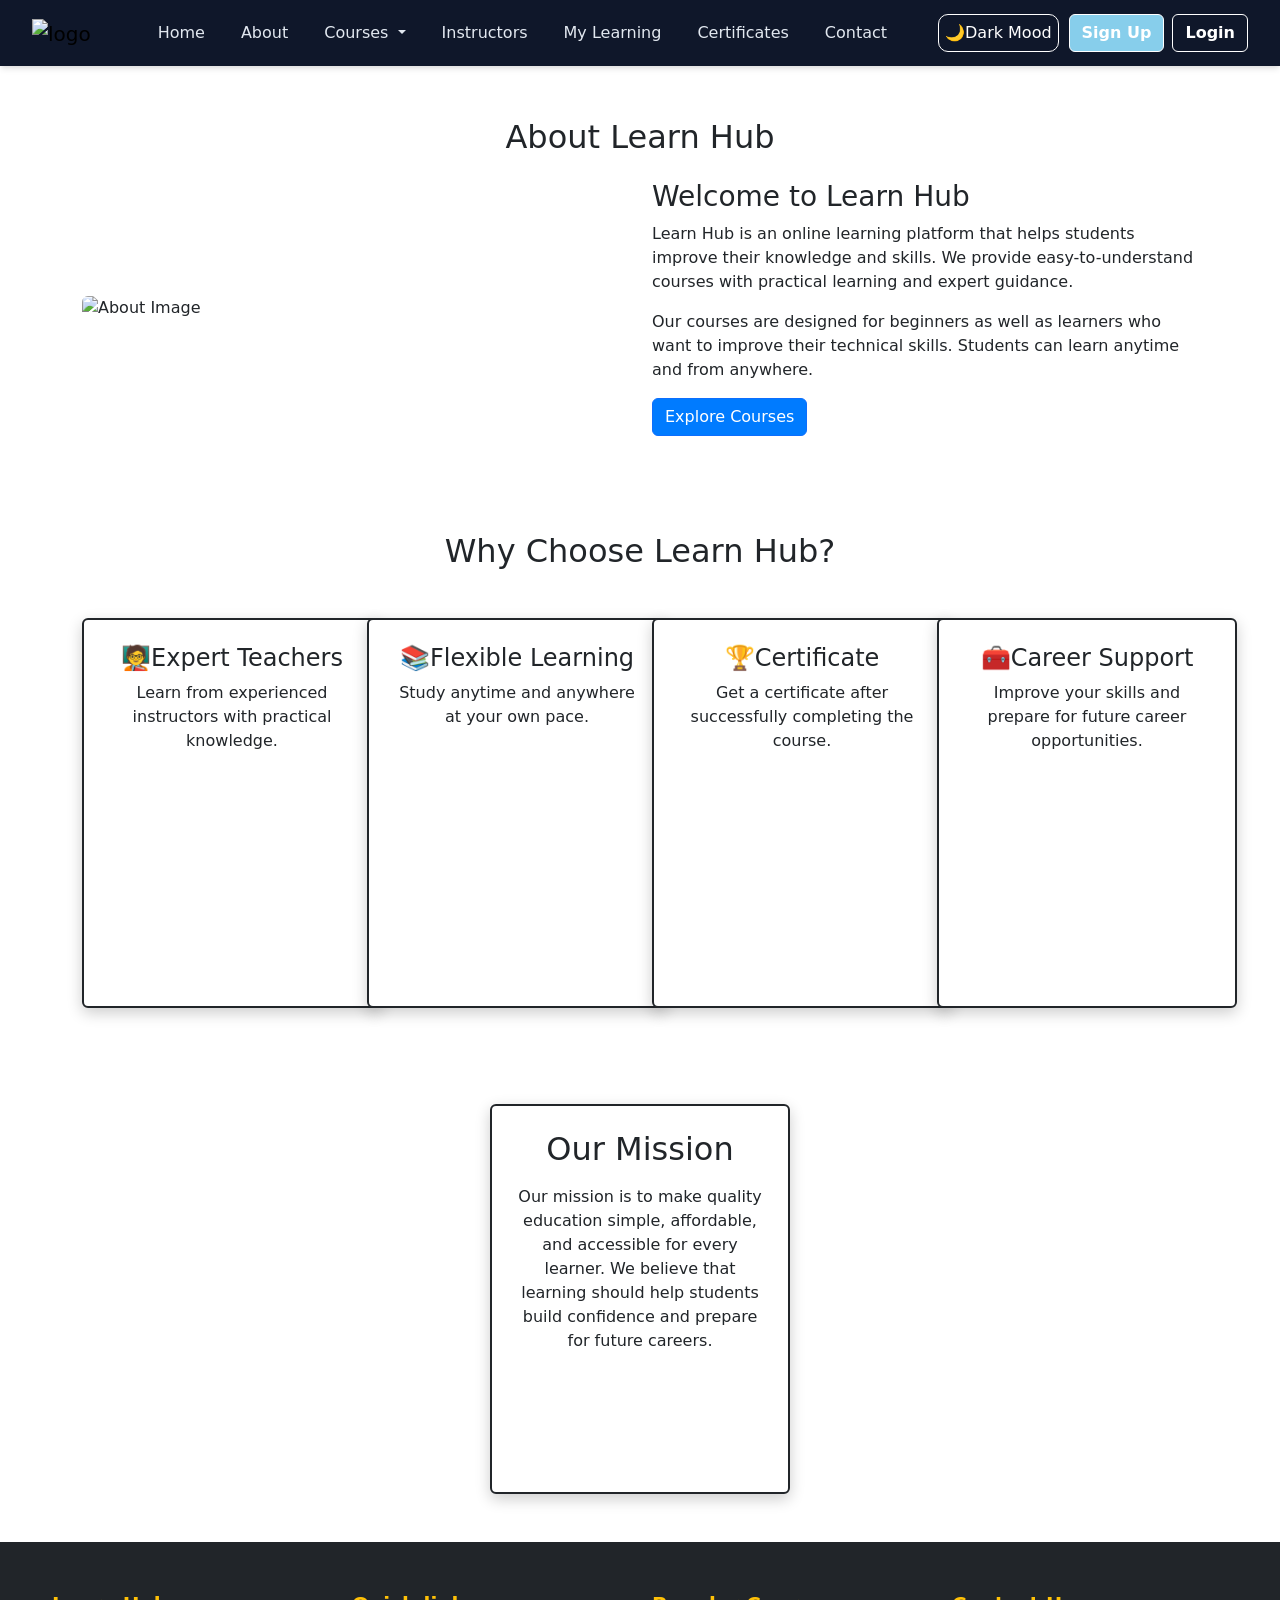
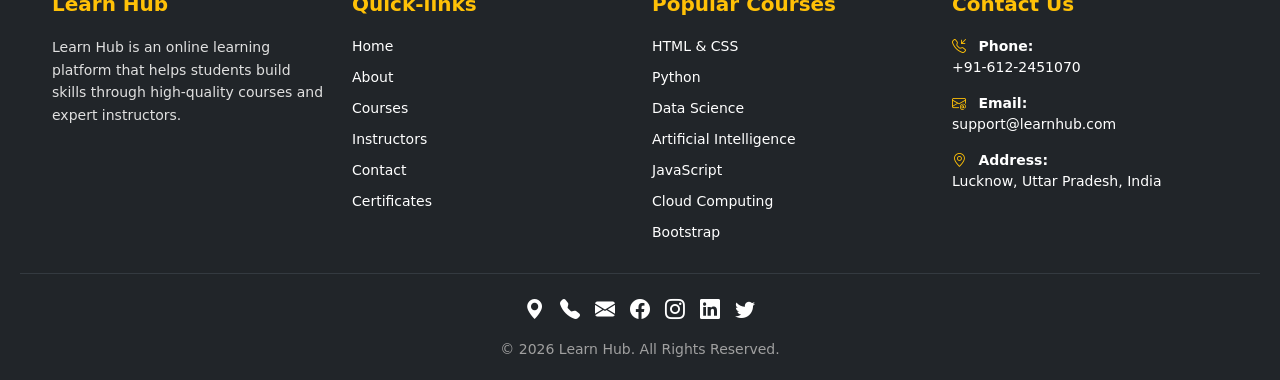
==== about.html @ 65f106fc "Add files via upload" ====
<!DOCTYPE html>
<html lang="en">
<head>
    <meta charset="UTF-8">
    <meta name="viewport" content="width=device-width, initial-scale=1.0">
    <title>Document</title>

      <link rel="stylesheet" href="https://cdn.jsdelivr.net/npm/bootstrap@5.3.8/dist/css/bootstrap.min.css">
    
    <link rel="stylesheet" href="style.css">
    <link rel="stylesheet" href="https://cdn.jsdelivr.net/npm/bootstrap-icons@1.11.3/font/bootstrap-icons.min.css">

         <style>
  .card{
    margin: auto;
  }
  .card h2{
    text-align: center;
  }
  .card p{
    text-align: center;
  }
 </style>

</head>
<body>
    

          <div class="row header">
        <div class="col-sm-12">

          <nav class="navbar navbar-expand-lg bg-body-tertiary fixed-top navigation-custom">
  <div class="container-fluid">
    <a class="navbar-brand" href="#">
      <img src="images/logo1.jpg" alt="logo" class="logo">
    </a>
    <button class="navbar-toggler" type="button" data-bs-toggle="collapse" data-bs-target="#navbarNav">
      <span class="navbar-toggler-icon"></span>
    </button>
    <div class="collapse navbar-collapse" id="navbarNav">
      <ul class="navbar-nav me-auto ">
        <li class="nav-item">
          <a class="nav-link active" aria-current="page" href="/">Home</a>
        </li>
        <li class="nav-item">
          <a class="nav-link active"  aria-current="page" href="/">About</a>
        </li>
        <li class="nav-item dropdown">
          <a class="nav-link dropdown-toggle" href="/" role="button" data-bs-toggle="dropdown" aria-expanded="false">
            Courses
          </a>
          <ul class="dropdown-menu">
            <li><a class="dropdown-item" href="/full stack web development.html">Full Stack Web Development</a></li>
            <li><hr class="dropdown-divider"></li>

            <li><a class="dropdown-item" href="/pythone programming.html">Pythone Programming</a></li>
            <li><hr class="dropdown-divider"></li>

            <li><a class="dropdown-item" href="/cloud computing.html">Cloud Computing</a></li>
            <li><hr class="dropdown-divider"></li>

            <li><a class="dropdown-item" href="/artificial intelligence.html">Artificial Intelligence</a></li>
            <li><hr class="dropdown-divider"></li>

            <li><a class="dropdown-item" href="/cyber security.html">Cyber Security</a></li>
          </ul>
        </li>
        <li class="nav-item">
          <a class="nav-link active" aria-current="page" href="/">Instructors</a>
        </li>

        <li class="nav-item">
          <a class="nav-link active" aria-current="page" href="/">My Learning</a>
        </li>

         <li class="nav-item">
          <a class="nav-link active" aria-current="page" href="/">Certificates</a>
        </li>
        

        <li class="nav-item">
          <a class="nav-link active" aria-current="page" href="/">Contact</a>
        </li>

      </ul>
      <form class="d-flex" role="search">
        <button type="button"   onclick="toggleMode()" id="btn" 
         style="background-color: transparent;
         color: white; margin-right: 10px; border: 1px solid white;
          border-radius: 10px;">🌙Dark Mood</button>
        <a href="/signup.html" class="btn btn-signup me-2">Sign Up</a>
        <a href="/login.html" class="btn btn-login">Login</a> 
      </form>
    </div>
  </div>
</nav>
        </div>
       </div>
      

        <!-- About Section -->

     <section class="about py-5">
      <div class="container">
       <h2 class="text-center mb-4">About Learn Hub</h2>
        <div class="row align-items-center">
                   <div class="col-md-6">

               <img src="images/online.jpg" class="img-fluid rounded" alt="About Image">
                     </div>

               <div class="col-md-6">
                <h3>Welcome to Learn Hub</h3>
                   <p>
                Learn Hub is an online learning platform that
                 helps students improve their knowledge and skills. We provide 
                 easy-to-understand courses with practical learning and expert guidance.</p>

                        <p>Our courses are designed for
                           beginners as well as learners who want to improve 
                           their technical skills. Students can learn anytime and 
                           from anywhere.</p>

              <a href="courses.html" class="btn btn-primary">Explore Courses</a>

             </div>
               </div>
                </div>

                 </section>


                   <section class="container py-5">
                  <h2 class="text-center mb-5">Why Choose Learn Hub?</h2>
                  <div class="row">
                  <div class="col-md-3">
                    <div class="card p-4 text-center">
                        <h4>🧑‍🏫Expert Teachers</h4>

                    <p>Learn from experienced instructors with practical knowledge.</p>
                          </div>
                                </div>

                           <div class="col-md-3">
                          <div class="card p-4 text-center">
                      <h4>📚Flexible Learning</h4>
                  <p>Study anytime and anywhere at your own pace.</p>
                           </div>
                            </div>

                          <div class="col-md-3">
                      <div class="card p-4 text-center">
                           <h4>🏆Certificate</h4>
                      <p>Get a certificate after successfully completing the course.</p>
                           </div>
                             </div>
                        <div class="col-md-3">
                        <div class="card p-4 text-center">
                            <h4>🧰Career Support</h4>
                         <p>Improve your skills and prepare for future career opportunities.</p>
                                 </div>
                                    </div>
                                     </div>

                                       </section>

            <section class="container py-5">

            <div class="card p-4">
              <h2 class="text-center mb-3">Our Mission</h2>
               <p class="text-center">
                 Our mission is to make quality education simple, affordable,
              and accessible for every learner. We believe that learning 
                should help students build confidence and prepare for future careers.
                </p>
                  </div>
                   </section>




 <footer>
  <div class="container-fluid footer-bg">
    <div class="row footer-container">
      
      <div class="col-md-3 col-sm-6 footer-col">
        <h3 class="footer-heading">Learn Hub</h3>
        <p class="footer-desc">Learn Hub is an online learning platform that helps students build skills through high-quality courses and expert instructors.</p>
      </div>

      <div class="col-md-3 col-sm-6 footer-col">
        <h3 class="footer-heading">Quick-links</h3>
        <div class="footer-links-list">
          <a href="#">Home</a>
          <a href="#">About</a>
          <a href="#">Courses</a>
          <a href="#">Instructors</a>
          <a href="#">Contact</a>
          <a href="#">Certificates</a>
        </div>
      </div>

      <div class="col-md-3 col-sm-6 footer-col">
        <h3 class="footer-heading">Popular Courses</h3>
        <div class="footer-links-list">
          <a href="#">HTML & CSS</a>
          <a href="#">Python</a>
          <a href="#">Data Science</a>
          <a href="#">Artificial Intelligence</a>
          <a href="#">JavaScript</a>
          <a href="#">Cloud Computing</a>
          <a href="#">Bootstrap</a>
        </div>
      </div>

      <div class="col-md-3 col-sm-6 footer-col">
        <h3 class="footer-heading touch">Contact Us</h3>
        <ul class="get-in-touch">
          <li>
            <i class="bi bi-telephone-inbound"></i>
            <strong>Phone:</strong><br>
            +91-612-2451070
          </li>
          <li>
            <i class="bi bi-envelope-at"></i>
            <strong>Email:</strong><br>
            support@learnhub.com
          </li>
          <li>
            <i class="bi bi-geo-alt"></i>
            <strong>Address:</strong><br>
            Lucknow, Uttar Pradesh, India
          </li>
        </ul>
      </div>

    </div> 

    
    <div class="row">
      <div class="col-12 text-center">
        <div class="icons">
          <i class="bi bi-geo-alt-fill"></i>
          <i class="bi bi-telephone-fill"></i>
          <i class="bi bi-envelope-fill"></i>
          <i class="bi bi-facebook"></i>
          <i class="bi bi-instagram"></i>
          <i class="bi bi-linkedin"></i>
          <i class="bi bi-twitter"></i>
        </div>
      </div>
    </div>

    <div class="row">
      <div class="col-12">
        <div class="footer-text">
          <p>&copy; 2026 Learn Hub. All Rights Reserved.</p>
        </div>
      </div>
    </div>

  </div>
</footer>




   <script src=" https://cdn.jsdelivr.net/npm/bootstrap@5.3.8/dist/js/bootstrap.bundle.min.js"></script>




</body>
</html>
---- style.css ----
.header{
    height: 70px;
}
/*nabvar start*/
.navbar-collapse{
    justify-content: center;
}
.navbar-nav{
    margin-left: auto !important;
    margin-right: auto !important;
}
.navigation-custom{
    background-color: #0f172a !important;
    box-shadow: 0 4px 6px -1px rgba(0, 0,0,0.1),0 2px 4px -1px rgba(0, 0,0,0.06);
    padding: 12px 0;
}

.navigation-custom .nav-link{
    color: #e2e8f0 !important;
    font-size: 16px;
    font-weight: 500;
    margin:0 10px;
    transition:  color 0.3s ease;
}

.navigation-custom .dropdown-menu{
    background-color: #1e293b;
    border: 1px solid #334155;
}

.navigation-custom .dropdown-item{
    color: #e2e8f0;
}

.navigation-custom .dropdown-item:hover{
    background-color: #334155;
    color: #38bdf8;
}
.navigation-custom .dropdown-divider{
    border-top: 1px solid #334155;
}

/*navbar end*/

.logo{
    height: 50px;
    margin-left: 20px;
}

/*sign up start*/
.btn-signup{
    border: 1px solid white !important;
    background-color:skyblue!important;
    font-weight: bold;
    color: white!important;
    transition: all 0.3s ease-in-out;
    margin-right:30px;

}

.btn-signup:hover{
    background-color: #01a79d !important;
    color: white !important;
    border-color: #01a79d !important;
    transform: translateY(-2px);
    box-shadow: 0 4px 15px rgba(1, 167, 157, 0.4);

}

/*sign up end*/

/*signup page*/
.outer{
    display: flex;
    align-items: center;
    justify-content: center;
    background-color: #f0f2f5;
    height:100vh;
    margin: 0;
    font-family: sans-serif;
}

.signup-box{
    width:400px;
    padding: 30px;
    background: white;
    border-radius: 15px;
    box-shadow: 0 8px 24px rgba(0, 0,0,0.1);
    text-align: center;

}

.signup-box h1{
    font-size: 28px;
    margin-bottom: 25px;
    color: #333;
}

.signup-box input{
    width: 100%;
    padding: 12px;
    margin-bottom: 15px ;
    border: 1px solid #ccc;
    border-radius: 8px;
    box-sizing: border-box;
}

.signup-btn{
    width: 100%;
    padding: 12px;
    background-color: #007bff;
    color: white;
    border: none;
    border-radius:10px;
    font-size: 16px;
    cursor: pointer;
    transition: 0.3s;
    font-weight: bold;
}
.signup-btn:hover
{
    background-color: #0056b3;
}
 /*sign up page end*/


 /*login start*/
.btn-login{
    color: white !important;
    background-color:transparent !important;
    border: 1px solid white !important;
    font-weight: bold;
    transition: all 0.3s ease-in-out;
    margin-right: 20px;
}

.btn-login:hover{
    background-color:transparent;
    border: 1px solid #01a79d;
    color: #01a79d;
    transform: translateY(-2px);
    box-shadow: 0 4px 15px rgba(255, 255, 255, 0.3);
}

/*login end*/


/* courses */
.courses-head{
    height: 90px;
    display: flex;
    align-items: center;
    justify-content: center;
    flex-direction: column;
    color: blue;

}
.courses-head h4{
    text-align: center;
}
.courses-head hr{
    width: 50%;
    border: 3px solid #01a79d;
    border-radius: 10px;
}
.courses.card{
    height: 200px;
    display: flex;
    align-items: center;
    justify-content: center;
    box-shadow: 0 10px 10px rgba(214,223,223,.3);
    cursor: pointer;
    margin-top: 10px;

}
.courses.card img{
    height: 140px;
    margin-bottom: 10px;
}
.courses h5{
    text-align: center;
}
/*courses end*/

/*hero-section start*/

.hero-section{
    height: 80vh;
    display: flex;
    align-items:center;
    justify-content:space-between;
    background-color:#F8FAFC;
    padding: 60 20px  140px 100px;
    padding-left: 120px !important;
    gap: 80px !important;
}

.hero-content h1{
    font-size:55px;
    color: #333;
    margin-bottom: 10px;
    font-weight: 700;
}

.hero-content h2{
     font-size: 1.5rem;
    color: #555;
    margin-bottom: 20px;
}
.hero-content p{
    font-size: 1.1rem;
   max-width: 600px;
    margin-bottom:30px;
    text-align: left;
}

.hero-buttons .btn{
    padding: 12px 25px;
    text-decoration: none;
    border-radius: 5px;
    margin: 0 10px;
    font-weight: bold;
}

.btn-primary{
    background-color: #007bff;
    color: white;
}

.btn-primary:hover{
    transform: scale(1.05);
    transition: .3s;
}

.btn-secondary{
    background-color: #ffc107;
    color: #000;
}

.btn-secondary:hover{
     transform: scale(1.05);
    transition: .3s;
}
.hero-content{
    flex: 1;
   text-align: left;
  
   
}
.hero-image{
    flex: 1.6 !important;
    display: flex !important;
     justify-content: center !important;
}

.hero-image img{
    width: 100%;
    max-width: 650px !important;
    height: auto;
    object-fit: contain;
    border-radius: 20px;
    box-shadow: 0 10px 25px rgba(0, 0,0,0.15);
}



.card{
    height: 390px;
    width: 300px !important;
    border: 2px solid ;
    box-shadow:0 5px 15px rgba(0, 0,0,0.2);
    transition: 0.3s;
}

.card:hover{
    transform: translateY(-8px);
    box-shadow: 0 10px 25px rgba(0, 0,0,0.3);
}

.card-img-top{
    width: 100%;
    height: 300px;
    object-fit: cover;
}

.card-img-top{
     width: 100%;
    height: 300px;
    object-fit:contain;
    background-color: #f8f9fa;
}


.why-box
{
    padding: 10px;
    background: white;
    border-radius: 10px;
    box-shadow: 0 5px 15px rgba(0, 0,0,0.1);
    text-align: center;
    height: 250px;
    transition: 0.3s;
    margin-top: 20px;
}
.why-box:hover{
   transform: translateY(-8px);
    box-shadow: 0 10px 25px rgba(0, 0,0,0.3);
}
.why-box i{
   font-size: 80px;
    color: yellow;
    margin-bottom: 15px;
}
.why-box h4{
    font-weight: bold;
    margin-bottom: 10px;
}
.why-box p{
    font-size: 14px ;
    color: gray;
}


.instructor1-card{
    background: white;
    padding: 20px;
    border: 1px solid ;
    border-radius: 15px;
    text-align: center;
    box-shadow:0 25px 15px rgba(0, 0,0,0.2);
    transition: 0.3s;
    margin-top: 20px;
}

.instructor-card:hover{
    transform: translateY(-8px);
    box-shadow: 0 10px 25px rgba(0, 0,0,0.3);
}

.card-img-top1{
    width: 120px;
    height: 120px;
    border-radius: 50%;
    object-fit: cover;
    border: 2px solid black;
}
.card-img-top1:hover{
    transform: translateY(-8px);
    box-shadow: 0 5px 10px rgba(0, 0,0,0.3);
}


.instructor-card h4{
    font-weight: bold;
    margin-top: 15px;
}
.instructor-card h6{
    color: #0d6efd;
}

.instructor-card p{
    color: gray;
}

.testimonial-card{
    margin-top: 10px;
    background: white;
    padding: 20px;
    border: 1px solid ;
    border-radius: 15px;
    text-align: center;
    box-shadow:0 25px 15px rgba(0, 0,0,0.2);
    transition: 0.3s;
    margin-top: 20px;
}

.testimonial-card:hover{
    transform: translateY(-8px);
    box-shadow: 0 10px 25px rgba(0, 0,0,0.3);
}

.card-img-top2{
    width: 120px;
    height: 120px;
    border-radius:80%;
    object-fit: cover;
    border: 2px solid ;
    
}
.card-img-top2:hover{
    transform: translateY(-5px);
    box-shadow: 0 5px 10px rgba(0, 0,0,0.3);
}
.testimonial-card h4{
    font-weight: bold;
    margin-top: 15px;
}
.testimonial-card p{
    color: gray;
   
}


body .dark h3, 
body.dark .student-name,
.dark h3{
    display: block !important;
    visibility: visible !important;
    color: #222222 !important;
}






.footer-bg {
    background-color: #212529;
    color: white;
    padding: 50px 20px 20px 20px;
}

.footer-container {
    max-width: 1200px;
    margin: 0 auto;
}

.footer-heading {
    color: #ffc107;
    font-size: 20px;
    margin-bottom: 20px;
    font-weight: 600;
}

.footer-desc {
    font-size: 14px;
    line-height: 1.6;
    color: #e0e0e0;
    margin: 0;
    text-align: left;
}

.footer-links-list {
    display: flex;
    flex-direction: column;
    gap: 10px;
}

.footer-links-list a {
    text-decoration: none;
    color: white;
    font-size: 14px;
    transition: color 0.3s;
}

.footer-links-list a:hover {
    color: #ffc107;
}


.get-in-touch {
    list-style: none;
    padding: 0;
    margin: 0;
}

.get-in-touch li {
    font-size: 14px;
    margin-bottom: 15px;
    line-height: 1.5;
}

.get-in-touch li i {
    color: #ffc107;
    margin-right: 8px;
}

.icons {
    display: flex;
    justify-content: center;
    align-items: center;
    gap: 15px;
    margin-top: 30px;
    border-top: 1px solid #343a40;
    padding-top: 20px;
}

.icons i {
    color: white;
    font-size: 20px;
    cursor: pointer;
    transition: color 0.3s;
}

.icons i:hover {
    color: #ffc107;
}


.footer-text p {
    text-align: center;
    font-size: 14px;
    color: #a0a0a0;
    margin-top: 15px;
    margin-bottom: 0;
}












.dark{
    background-color: #121212;
    color: white;
}
.dark .navbar{
    background-color: #1f1f1f;
}
.dark .card{
    background-color: #2c2c2c;
    color: white;
}
.dark .footer{
    background-color: #1f1f1f;
    color: white;
}

.dark .hero-section{
    background-color: #121212;
}

.dark .hero-content h1,
.dark .hero-content h2,
.dark .hero-content p{
    color: white;
}

.google{
    border: 1px solid white;
    margin-right: 10px;
    border-radius: 10px;
}





@media(max-width:768px) {
     
   .footer-col {
        margin-bottom: 35px;
    }
    
    .footer-heading {
        margin-bottom: 12px;
    }
    
    /* मोबाइल पर बहुत बड़ा फॉन्ट अजीब न लगे इसलिए साइज एडजस्ट किया */
    .footer-text p {
        font-size: 12px;
    }
}
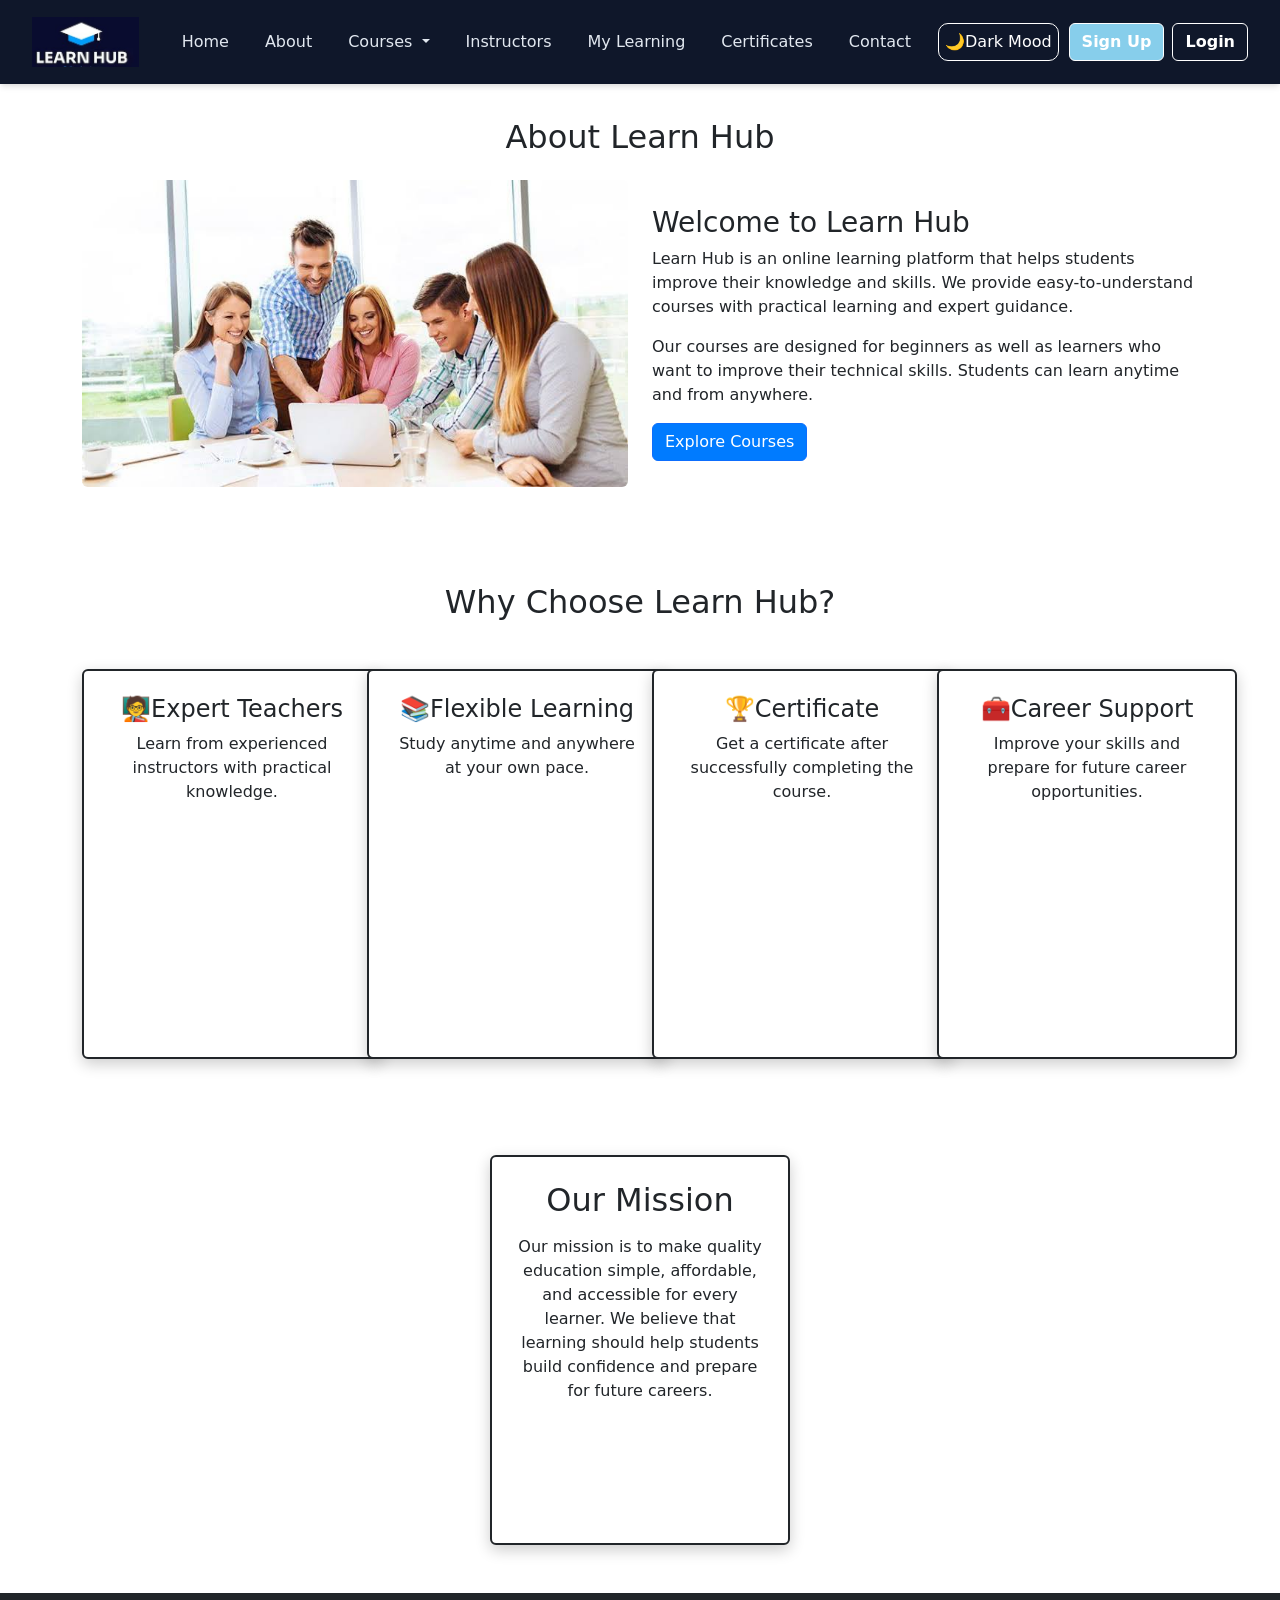
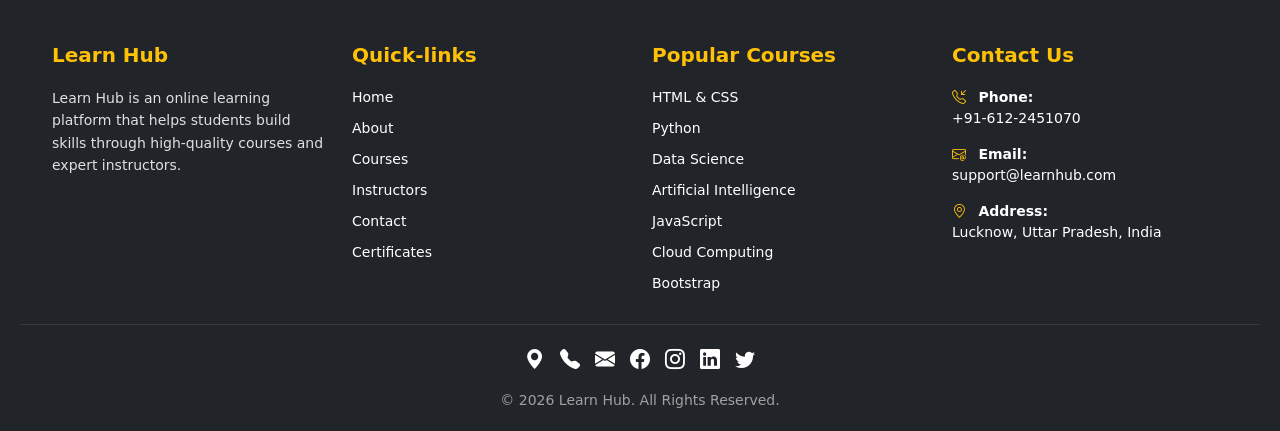
==== commit 9dfe44ef: "Fix HTML encoding issues in about.html" ====
--- a/about.html
+++ b/about.html
@@ -32,7 +32,7 @@
           <nav class="navbar navbar-expand-lg bg-body-tertiary fixed-top navigation-custom">
   <div class="container-fluid">
     <a class="navbar-brand" href="#">
-      <img src="images/logo1.jpg" alt="logo" class="logo">
+      <img src="logo1.jpg" alt="logo" class="logo">
     </a>
     <button class="navbar-toggler" type="button" data-bs-toggle="collapse" data-bs-target="#navbarNav">
       <span class="navbar-toggler-icon"></span>
@@ -98,7 +98,7 @@
        </div>
       
 
-        <!-- About Section -->
+       
 
      <section class="about py-5">
       <div class="container">
@@ -106,7 +106,7 @@
         <div class="row align-items-center">
                    <div class="col-md-6">
 
-               <img src="images/online.jpg" class="img-fluid rounded" alt="About Image">
+               <img src="online.jpg" class="img-fluid rounded" alt="About Image">
                      </div>
 
                <div class="col-md-6">
@@ -271,4 +271,4 @@
 
 
 </body>
-</html>+</html>
